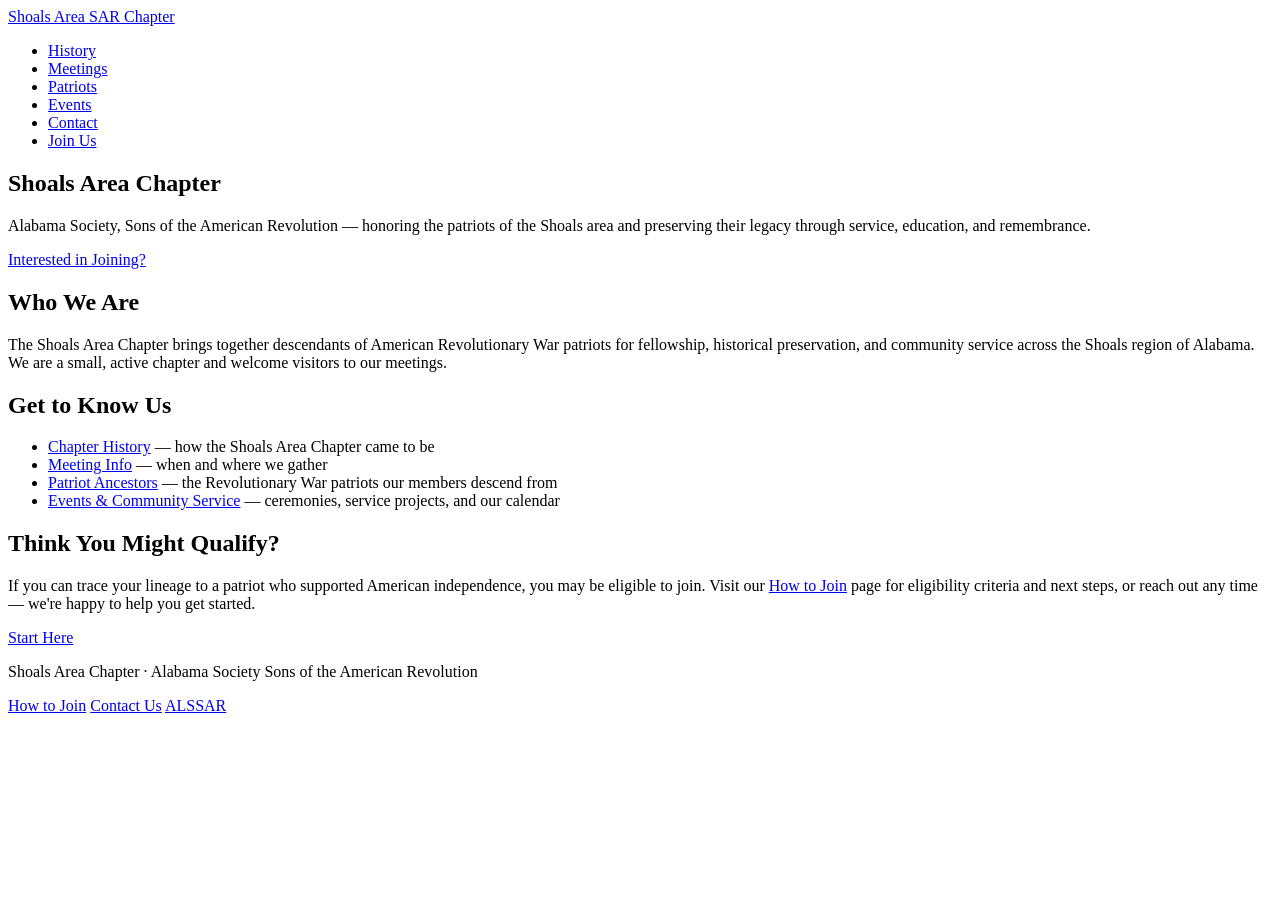
==== index.html @ 5e8d382d "Initial files. First test of basic html built by Claude." ====
<!DOCTYPE html>
<html lang="en">
<head>
<meta charset="UTF-8">
<meta name="viewport" content="width=device-width, initial-scale=1.0">
<title>Shoals Area Chapter — Sons of the American Revolution</title>
<meta name="description" content="Shoals Area Chapter, Alabama Society Sons of the American Revolution. Meeting info, chapter history, and how to join.">
<link rel="stylesheet" href="/assets/style.css">
</head>
<body>

<header class="site-header">
  <div class="nav-wrap">
    <div class="site-title"><a href="/">Shoals Area SAR Chapter</a></div>
    <ul class="nav-links">
      <li><a href="/history.html">History</a></li>
      <li><a href="/meetings.html">Meetings</a></li>
      <li><a href="/patriots.html">Patriots</a></li>
      <li><a href="/events.html">Events</a></li>
      <li><a href="/contact.html">Contact</a></li>
      <li><a href="/join.html" class="btn-join">Join Us</a></li>
    </ul>
  </div>
</header>

<section class="hero">
  <div class="container">
    <h1>Shoals Area Chapter</h1>
    <p>Alabama Society, Sons of the American Revolution — honoring the patriots of the Shoals area and preserving their legacy through service, education, and remembrance.</p>
    <a href="/join.html" class="btn-join">Interested in Joining?</a>
  </div>
</section>

<main class="container">

  <section>
    <h2>Who We Are</h2>
    <p>The Shoals Area Chapter brings together descendants of American Revolutionary War patriots for fellowship, historical preservation, and community service across the Shoals region of Alabama. We are a small, active chapter and welcome visitors to our meetings.</p>
  </section>

  <section>
    <h2>Get to Know Us</h2>
    <ul>
      <li><a href="/history.html">Chapter History</a> — how the Shoals Area Chapter came to be</li>
      <li><a href="/meetings.html">Meeting Info</a> — when and where we gather</li>
      <li><a href="/patriots.html">Patriot Ancestors</a> — the Revolutionary War patriots our members descend from</li>
      <li><a href="/events.html">Events &amp; Community Service</a> — ceremonies, service projects, and our calendar</li>
    </ul>
  </section>

  <section>
    <h2>Think You Might Qualify?</h2>
    <p>If you can trace your lineage to a patriot who supported American independence, you may be eligible to join. Visit our <a href="/join.html">How to Join</a> page for eligibility criteria and next steps, or reach out any time — we're happy to help you get started.</p>
    <a href="/join.html" class="btn-join">Start Here</a>
  </section>

</main>

<footer class="site-footer">
  <p>Shoals Area Chapter &middot; Alabama Society Sons of the American Revolution</p>
  <div class="footer-links">
    <a href="/join.html">How to Join</a>
    <a href="/contact.html">Contact Us</a>
    <a href="https://www.alssar.org" target="_blank" rel="noopener">ALSSAR</a>
  </div>
</footer>

</body>
</html>
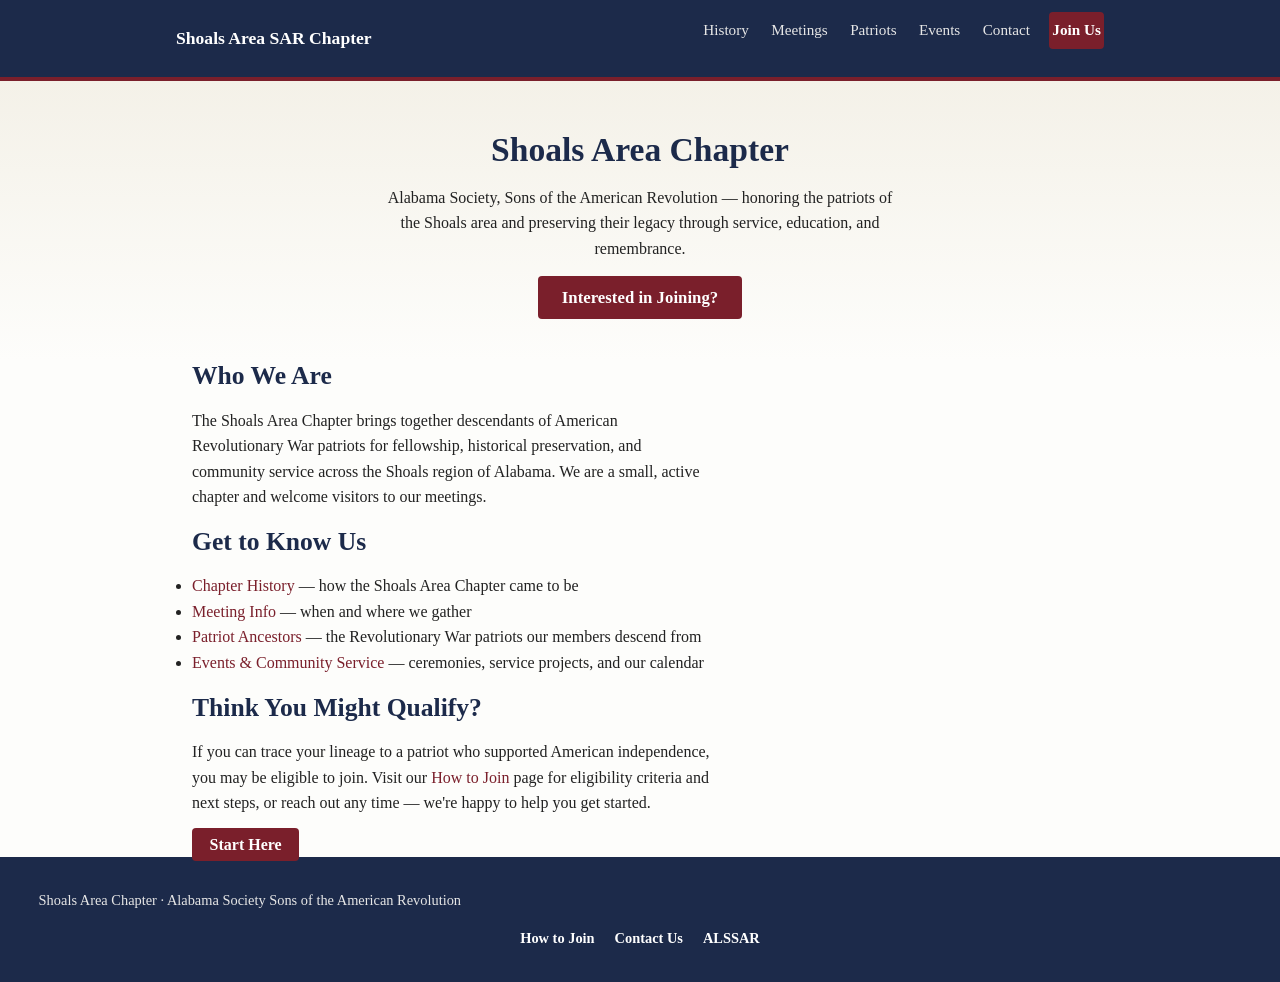
==== commit 3eb34753: "Changed to relative paths." ====
--- a/index.html
+++ b/index.html
@@ -5,20 +5,20 @@
 <meta name="viewport" content="width=device-width, initial-scale=1.0">
 <title>Shoals Area Chapter — Sons of the American Revolution</title>
 <meta name="description" content="Shoals Area Chapter, Alabama Society Sons of the American Revolution. Meeting info, chapter history, and how to join.">
-<link rel="stylesheet" href="/assets/style.css">
+<link rel="stylesheet" href="assets/style.css">
 </head>
 <body>
 
 <header class="site-header">
   <div class="nav-wrap">
-    <div class="site-title"><a href="/">Shoals Area SAR Chapter</a></div>
+    <div class="site-title"><a href="index.html">Shoals Area SAR Chapter</a></div>
     <ul class="nav-links">
-      <li><a href="/history.html">History</a></li>
-      <li><a href="/meetings.html">Meetings</a></li>
-      <li><a href="/patriots.html">Patriots</a></li>
-      <li><a href="/events.html">Events</a></li>
-      <li><a href="/contact.html">Contact</a></li>
-      <li><a href="/join.html" class="btn-join">Join Us</a></li>
+      <li><a href="history.html">History</a></li>
+      <li><a href="meetings.html">Meetings</a></li>
+      <li><a href="patriots.html">Patriots</a></li>
+      <li><a href="events.html">Events</a></li>
+      <li><a href="contact.html">Contact</a></li>
+      <li><a href="join.html" class="btn-join">Join Us</a></li>
     </ul>
   </div>
 </header>
@@ -27,7 +27,7 @@
   <div class="container">
     <h1>Shoals Area Chapter</h1>
     <p>Alabama Society, Sons of the American Revolution — honoring the patriots of the Shoals area and preserving their legacy through service, education, and remembrance.</p>
-    <a href="/join.html" class="btn-join">Interested in Joining?</a>
+    <a href="join.html" class="btn-join">Interested in Joining?</a>
   </div>
 </section>
 
@@ -41,17 +41,17 @@
   <section>
     <h2>Get to Know Us</h2>
     <ul>
-      <li><a href="/history.html">Chapter History</a> — how the Shoals Area Chapter came to be</li>
-      <li><a href="/meetings.html">Meeting Info</a> — when and where we gather</li>
-      <li><a href="/patriots.html">Patriot Ancestors</a> — the Revolutionary War patriots our members descend from</li>
-      <li><a href="/events.html">Events &amp; Community Service</a> — ceremonies, service projects, and our calendar</li>
+      <li><a href="history.html">Chapter History</a> — how the Shoals Area Chapter came to be</li>
+      <li><a href="meetings.html">Meeting Info</a> — when and where we gather</li>
+      <li><a href="patriots.html">Patriot Ancestors</a> — the Revolutionary War patriots our members descend from</li>
+      <li><a href="events.html">Events &amp; Community Service</a> — ceremonies, service projects, and our calendar</li>
     </ul>
   </section>
 
   <section>
     <h2>Think You Might Qualify?</h2>
-    <p>If you can trace your lineage to a patriot who supported American independence, you may be eligible to join. Visit our <a href="/join.html">How to Join</a> page for eligibility criteria and next steps, or reach out any time — we're happy to help you get started.</p>
-    <a href="/join.html" class="btn-join">Start Here</a>
+    <p>If you can trace your lineage to a patriot who supported American independence, you may be eligible to join. Visit our <a href="join.html">How to Join</a> page for eligibility criteria and next steps, or reach out any time — we're happy to help you get started.</p>
+    <a href="join.html" class="btn-join">Start Here</a>
   </section>
 
 </main>
@@ -59,8 +59,8 @@
 <footer class="site-footer">
   <p>Shoals Area Chapter &middot; Alabama Society Sons of the American Revolution</p>
   <div class="footer-links">
-    <a href="/join.html">How to Join</a>
-    <a href="/contact.html">Contact Us</a>
+    <a href="join.html">How to Join</a>
+    <a href="contact.html">Contact Us</a>
     <a href="https://www.alssar.org" target="_blank" rel="noopener">ALSSAR</a>
   </div>
 </footer>
--- a/assets/style.css
+++ b/assets/style.css
@@ -0,0 +1,241 @@
+/* ============================================
+   Shoals Area SAR Chapter — Shared Stylesheet
+   Mobile-first, responsive, no build tools needed
+   ============================================ */
+
+/* ---- Reset & base ---- */
+* {
+  box-sizing: border-box;
+  margin: 0;
+  padding: 0;
+}
+
+html {
+  -webkit-text-size-adjust: 100%;
+}
+
+body {
+  font-family: Georgia, 'Times New Roman', serif;
+  line-height: 1.6;
+  color: #222;
+  background-color: #fdfdfb;
+}
+
+img, iframe {
+  max-width: 100%;
+  height: auto;
+  display: block;
+}
+
+a {
+  color: #7a1f2b; /* deep SAR red */
+  text-decoration: none;
+}
+
+a:hover,
+a:focus {
+  text-decoration: underline;
+}
+
+h1, h2, h3 {
+  font-family: 'Trajan Pro', Georgia, serif;
+  color: #1c2a4a; /* navy */
+  line-height: 1.25;
+  margin-bottom: 0.6em;
+}
+
+h1 { font-size: 1.8rem; }
+h2 { font-size: 1.4rem; }
+h3 { font-size: 1.15rem; }
+
+p, ul, ol {
+  margin-bottom: 1em;
+  max-width: 65ch;
+}
+
+.container {
+  width: 100%;
+  max-width: 960px;
+  margin: 0 auto;
+  padding: 0 1rem;
+}
+
+/* ---- Top navigation ---- */
+.site-header {
+  background-color: #1c2a4a;
+  border-bottom: 4px solid #7a1f2b;
+}
+
+.nav-wrap {
+  display: flex;
+  flex-wrap: wrap;
+  align-items: center;
+  justify-content: space-between;
+  padding: 0.75rem 1rem;
+  max-width: 960px;
+  margin: 0 auto;
+}
+
+.site-title {
+  color: #fff;
+  font-size: 1.1rem;
+  font-weight: bold;
+  padding: 0.25rem 0;
+}
+
+.site-title a {
+  color: #fff;
+}
+
+.nav-links {
+  display: flex;
+  flex-wrap: wrap;
+  gap: 0.25rem 1rem;
+  list-style: none;
+  align-items: center;
+}
+
+.nav-links a {
+  color: #e6e6e6;
+  font-size: 0.95rem;
+  padding: 0.4rem 0.2rem;
+  display: inline-block;
+}
+
+.nav-links a:hover {
+  color: #fff;
+}
+
+/* Join button — visually distinct everywhere it appears */
+.btn-join {
+  background-color: #7a1f2b;
+  color: #fff !important;
+  padding: 0.5rem 1.1rem;
+  border-radius: 4px;
+  font-weight: bold;
+  text-decoration: none !important;
+  white-space: nowrap;
+}
+
+.btn-join:hover,
+.btn-join:focus {
+  background-color: #5e1620;
+}
+
+/* ---- Hero (homepage) ---- */
+.hero {
+  padding: 3rem 1rem;
+  text-align: center;
+  background: linear-gradient(180deg, #f4f1e8 0%, #fdfdfb 100%);
+}
+
+.hero h1 {
+  margin-bottom: 0.4em;
+}
+
+.hero p {
+  margin: 0 auto 1.5em;
+}
+
+.hero .btn-join {
+  font-size: 1.05rem;
+  padding: 0.75rem 1.5rem;
+}
+
+/* ---- Main content ---- */
+main {
+  padding: 2rem 0 3rem;
+}
+
+/* ---- Calendar embed ---- */
+.calendar-wrap {
+  position: relative;
+  width: 100%;
+  overflow: hidden;
+  border: 1px solid #ddd;
+  border-radius: 4px;
+}
+
+.calendar-wrap iframe {
+  width: 100%;
+  min-height: 480px;
+  border: 0;
+}
+
+/* ---- FAQ accordion (no JS framework needed) ---- */
+.faq-item {
+  border-bottom: 1px solid #ddd;
+}
+
+.faq-item summary {
+  cursor: pointer;
+  font-weight: bold;
+  padding: 0.75rem 0;
+  color: #1c2a4a;
+}
+
+.faq-item p {
+  padding-bottom: 0.75rem;
+}
+
+/* ---- Footer ---- */
+.site-footer {
+  background-color: #1c2a4a;
+  color: #e6e6e6;
+  padding: 2rem 1rem;
+  text-align: center;
+  font-size: 0.9rem;
+}
+
+.site-footer a {
+  color: #fff;
+  font-weight: bold;
+}
+
+.footer-links {
+  margin-top: 0.75rem;
+  display: flex;
+  flex-wrap: wrap;
+  justify-content: center;
+  gap: 0.5rem 1.25rem;
+}
+
+/* ============================================
+   Responsive breakpoints
+   ============================================ */
+
+/* Small phones */
+@media (max-width: 480px) {
+  h1 { font-size: 1.5rem; }
+  h2 { font-size: 1.25rem; }
+
+  .nav-wrap {
+    flex-direction: column;
+    align-items: flex-start;
+    gap: 0.5rem;
+  }
+
+  .nav-links {
+    width: 100%;
+    justify-content: flex-start;
+  }
+
+  .btn-join {
+    width: 100%;
+    text-align: center;
+  }
+
+  .hero {
+    padding: 2rem 1rem;
+  }
+}
+
+/* Tablets and up */
+@media (min-width: 768px) {
+  .container {
+    padding: 0 2rem;
+  }
+
+  h1 { font-size: 2.1rem; }
+  h2 { font-size: 1.6rem; }
+}
